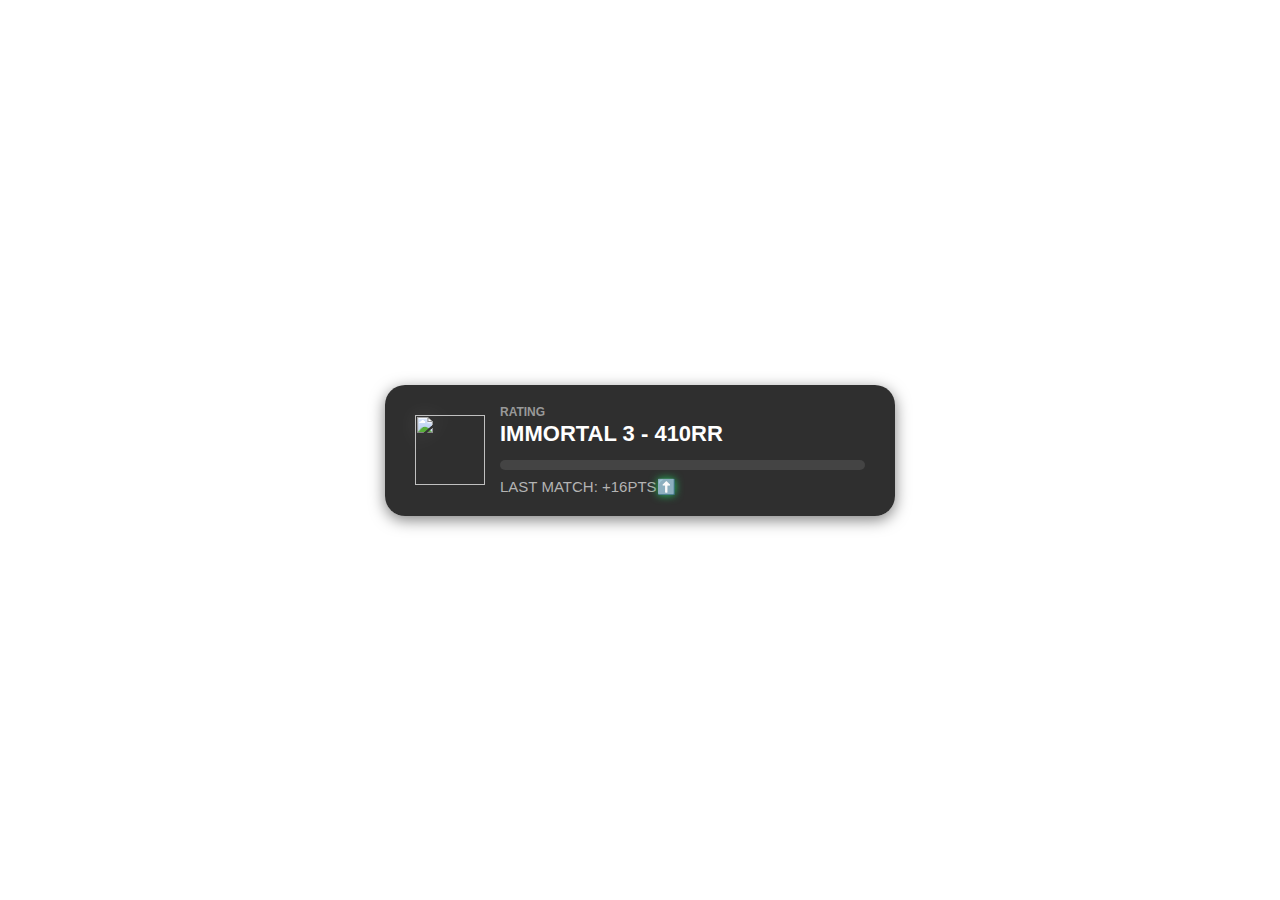
==== overlay-v2.html @ bc20182e "new overlay version" ====
<!DOCTYPE html>
<html lang="en">
  <head>
    <meta name="viewport" content="width=device-width, initial-scale=1.0" />
    <title>Player Stats</title>
    <style>
      @font-face {
        font-family: "Product Sans";
        src: url("./product-sans/Product Sans Bold.ttf") format("truetype");
        font-weight: bold;
        font-style: normal;
      }

      body {
        margin: 0;
        padding: 0;
        font-family: "Roboto", sans-serif;
        background: transparent;
        color: #ffffff;
      }

      .container {
        display: flex;
        align-items: center;
        justify-content: center;
        height: 100vh;
        padding: 20px;
        box-sizing: border-box;
      }

      .stats {
        display: flex;
        align-items: center;
        background: rgba(10, 10, 10, 0.85); /* Dark translucent background */
        border-radius: 20px;
        padding: 20px 30px;
        width: 450px;
        box-shadow: 0 4px 15px rgba(0, 0, 0, 0.5);
      }

      .rank-icon {
        width: 70px;
        height: 70px;
        margin-right: 15px;
        filter: drop-shadow(0 0 10px rgba(255, 255, 255, 0.1));
      }

      .stat {
        display: flex;
        flex-direction: column;
        justify-content: center;
        font-size: 18px;
        color: #ffffff;
        text-align: left;
        flex: 1;
      }

      .solo-rank-wrapper {
        display: flex;
        flex-direction: column;
        margin-bottom: 5px;
      }

      .rating-label {
        font-size: 12px;
        font-weight: bold;
        color: #999;
        margin-bottom: 2px;
      }

      .solo-rank {
        font-size: 22px;
        font-weight: bold;
        color: #ffffff;
      }

      .progress-container {
        position: relative;
        height: 10px;
        width: 100%;
        background: #444;
        border-radius: 5px;
        margin-top: 8px;
        overflow: hidden;
      }

      .progress-bar {
        height: 100%;
        background-color: #22c55e; /* Dynamic color based on rank */
        transition: width 0.4s ease;
      }

      .last-match {
        display: flex;
        align-items: center;
        font-size: 15px;
        margin-top: 8px;
        color: #b3b3b3;
      }

      .last-match img {
        width: 20px;
        height: 20px;
        margin-left: 5px;
      }

      .glow-win {
        color: #22c55e;
        text-shadow: 0 0 8px #22c55e;
      }

      .glow-loss {
        color: red;
        text-shadow: 0 0 8px red;
      }
    </style>
  </head>
  <body>
    <div class="container">
      <div class="stats">
        <img class="rank-icon" id="rankIcon" src="./assets/Unranked.png" />
        <div class="stat">
          <div class="solo-rank-wrapper">
            <span class="rating-label">RATING</span>
            <span class="solo-rank" id="soloRank">IMMORTAL 3 - 410RR</span>
          </div>

          <!-- Progress Bar -->
          <div class="progress-container">
            <div class="progress-bar" id="rankProgress" style="width: 0%"></div>
          </div>

          <!-- Last Match Result -->
          <div class="last-match" id="matchResult">
            LAST MATCH: +16PTS <span class="glow-win">⬆️</span>
          </div>
        </div>
      </div>
    </div>

    <script>
      // Function to extract player ID from URL query parameters
      function getPlayerIdFromUrl() {
        const urlParams = new URLSearchParams(window.location.search);
        return urlParams.get("playerId"); // Get the 'playerId' parameter from the URL
      }

      // Mapping of rank IDs to rank information
      const soloRankMapping = {
        0: { name: "Unranked", image: "Unranked.png", color: "#ffffff" },
        1: { name: "Bronze 1", image: "Bronze_1.png", color: "#8d4f29" },
        2: { name: "Bronze 2", image: "Bronze_2.png", color: "#8d4f29" },
        3: { name: "Bronze 3", image: "Bronze_3.png", color: "#8d4f29" },
        4: { name: "Bronze 4", image: "Bronze_4.png", color: "#8d4f29" },
        5: { name: "Silver 1", image: "Silver_1.png", color: "#bebebe" },
        6: { name: "Silver 2", image: "Silver_2.png", color: "#bebebe" },
        7: { name: "Silver 3", image: "Silver_3.png", color: "#bebebe" },
        8: { name: "Silver 4", image: "Silver_4.png", color: "#bebebe" },
        9: { name: "Gold 1", image: "Gold_1.png", color: "#e39925" },
        10: { name: "Gold 2", image: "Gold_2.png", color: "#e39925" },
        11: { name: "Gold 3", image: "Gold_3.png", color: "#e39925" },
        12: { name: "Gold 4", image: "Gold_4.png", color: "#e39925" },
        13: { name: "Platinum 1", image: "Platinum_1.png", color: "#8ec1e5" },
        14: { name: "Platinum 2", image: "Platinum_2.png", color: "#8ec1e5" },
        15: { name: "Platinum 3", image: "Platinum_3.png", color: "#8ec1e5" },
        16: { name: "Platinum 4", image: "Platinum_4.png", color: "#8ec1e5" },
        17: { name: "Emerald 1", image: "Emerald_1.png", color: "#0e9776" },
        18: { name: "Emerald 2", image: "Emerald_2.png", color: "#0e9776" },
        19: { name: "Emerald 3", image: "Emerald_3.png", color: "#0e9776" },
        20: { name: "Emerald 4", image: "Emerald_4.png", color: "#0e9776" },
        21: { name: "Ruby 1", image: "Ruby_1.png", color: "#e0113a" },
        22: { name: "Ruby 2", image: "Ruby_2.png", color: "#e0113a" },
        23: { name: "Ruby 3", image: "Ruby_3.png", color: "#e0113a" },
        24: { name: "Ruby 4", image: "Ruby_4.png", color: "#e0113a" },
        25: { name: "Diamond 1", image: "Diamond_1.png", color: "#8531eb" },
        26: { name: "Diamond 2", image: "Diamond_2.png", color: "#8531eb" },
        27: { name: "Diamond 3", image: "Diamond_3.png", color: "#8531eb" },
        28: { name: "Diamond 4", image: "Diamond_4.png", color: "#8531eb" },
        29: { name: "Champion", image: "Champion.png", color: "#FFEE58" },
      };

      // Thresholds defining points required for each rank
      const rankThresholds = [
        { name: "Champion", points: 4700 },
        { name: "Diamond 4", points: 4500 },
        { name: "Ruby 1", points: 3100 },
        { name: "Emerald 1", points: 2300 },
        { name: "Gold 1", points: 700 },
        { name: "Silver 1", points: 0 },
      ];

      // Fetch player data from the API
      async function fetchData() {
        const playerId = getPlayerIdFromUrl(); // Get player ID from URL

        if (!playerId) {
          console.error("Player ID not found in URL.");
          return;
        }

        const url = `https://wavescan-production.up.railway.app/api/v1/player/${playerId}/full_profile`;

        try {
          const response = await fetch(url);
          if (!response.ok)
            throw new Error(`HTTP error! status: ${response.status}`);
          const data = await response.json();

          const soloRankPoints = data.stats?.solo_rank_points || 0;
          const soloRankPointsTest = data.stats?.rank_rating || 0;
          const soloRankId = data.stats?.current_solo_rank || 0;
          const soloRankInfo = soloRankMapping[soloRankId] || {
            name: "Unknown",
            image: "Unknown.png",
            color: "#ffffff",
          };

          // Set rank image and label
          document.getElementById(
            "rankIcon"
          ).src = `./assets/${soloRankInfo.image}`;
          document.getElementById(
            "soloRank"
          ).innerHTML = `${soloRankInfo.name} <span style="color: white;">-</span> ${soloRankPointsTest}SR`;
          document.getElementById("soloRank").style.color = soloRankInfo.color;

          // Display the result of the last match
          const latestMatch = data.matches?.[0];
          if (latestMatch) {
            const playerMatchStats = latestMatch.player_team.players.find(
              (player) => player.id === playerId
            );
            const rankDelta = playerMatchStats?.ranked_rating_delta ?? 0;

            // Adjust for the last match result
            const matchResultText =
              rankDelta > 0
                ? `Last Match: <span style="color: #22c55e;">+${rankDelta}</span> <img class="arrow" src="./assets/up_plusplus.webp" alt="Win Arrow">`
                : `Last Match: <span style="color: red;"> ${rankDelta}</span> <img class="arrow" src="./assets/down_plusplus.webp" alt="Loss Arrow">`;

            document.getElementById("matchResult").innerHTML = matchResultText;

            // Adjust the progress bar based on the rank change
            updateProgressBar(
              soloRankPoints + rankDelta,
              soloRankInfo.name,
              soloRankInfo.color
            );
          }
        } catch (error) {
          console.error("Error fetching data:", error);
          document.getElementById("soloRank").textContent =
            "Solo Rank: Error - " + error.message;
          document.getElementById("matchResult").textContent =
            "Last Match: Error - " + error.message;
        }
      }

      function updateProgressBar(soloRankPoints, currentRankName, rankColor) {
        const currentRankIndex = rankThresholds.findIndex(
          (rank) => rank.name === currentRankName
        );
        if (currentRankIndex === -1) return;

        const currentRank = rankThresholds[currentRankIndex];
        const nextRank = rankThresholds[currentRankIndex + 1] || {
          points: soloRankPoints + 1000,
        };

        let progressPercentage =
          ((soloRankPoints - currentRank.points) /
            (nextRank.points - currentRank.points)) *
          100;
        progressPercentage = Math.min(progressPercentage, 100); // Ensure it does not exceed 100%

        const progressBarElement = document.getElementById("rankProgress");

        // Apply width and color to the progress bar
        progressBarElement.style.width = `${progressPercentage}%`;
        progressBarElement.style.backgroundColor = rankColor;

        console.log(
          `Progress bar updated: width = ${progressPercentage}%, color = ${rankColor}`
        );
      }

      // Initialize the fetch process and set a refresh interval
      fetchData();
      setInterval(fetchData, 30000);
    </script>
  </body>
</html>
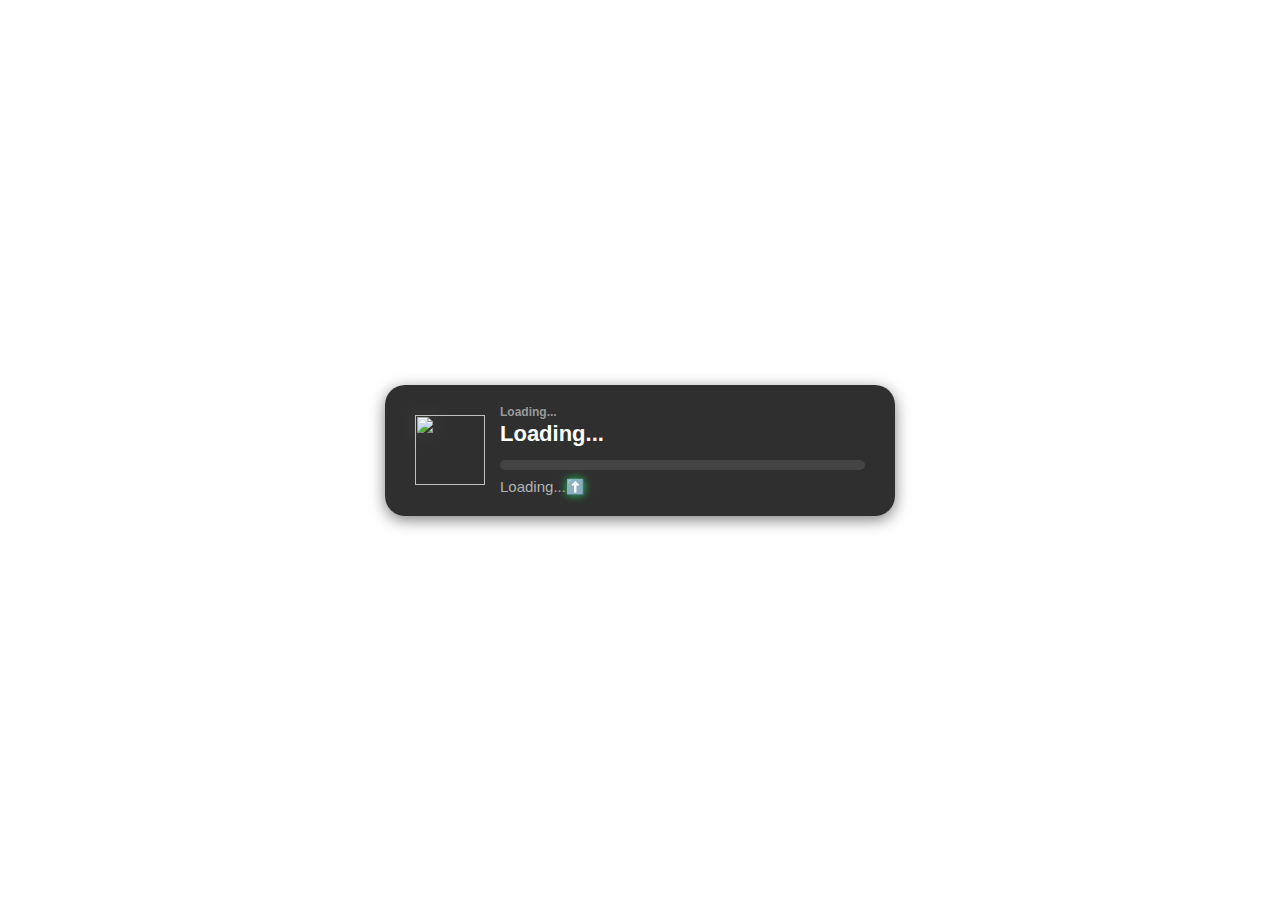
==== commit ab863dcb: "Update overlay-v2.html" ====
--- a/overlay-v2.html
+++ b/overlay-v2.html
@@ -121,8 +121,8 @@
         <img class="rank-icon" id="rankIcon" src="./assets/Unranked.png" />
         <div class="stat">
           <div class="solo-rank-wrapper">
-            <span class="rating-label">RATING</span>
-            <span class="solo-rank" id="soloRank">IMMORTAL 3 - 410RR</span>
+            <span class="rating-label">Loading...</span>
+            <span class="solo-rank" id="soloRank">Loading...</span>
           </div>
 
           <!-- Progress Bar -->
@@ -132,7 +132,7 @@
 
           <!-- Last Match Result -->
           <div class="last-match" id="matchResult">
-            LAST MATCH: +16PTS <span class="glow-win">⬆️</span>
+            Loading... <span class="glow-win">⬆️</span>
           </div>
         </div>
       </div>
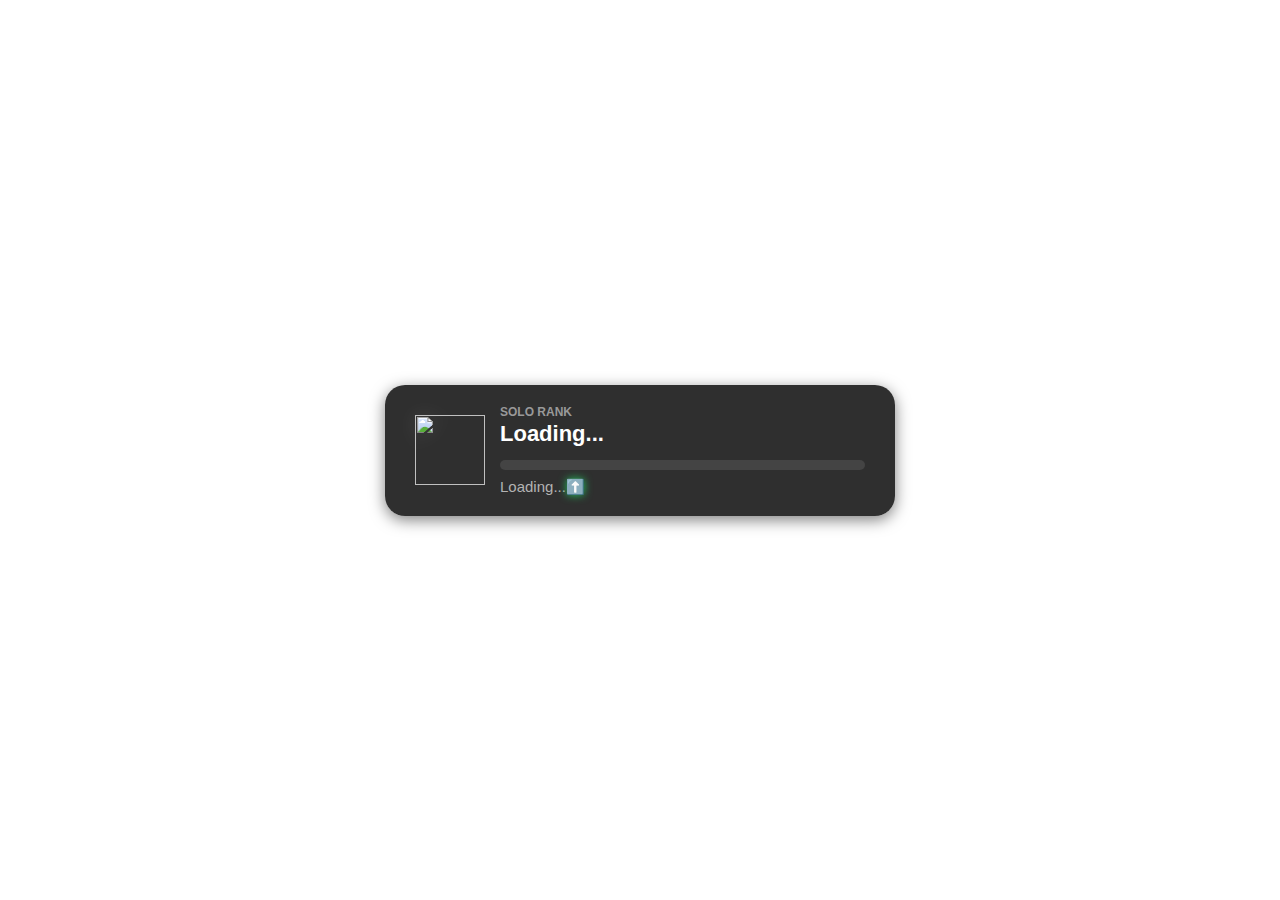
==== commit be1c5079: "test V3 Overlay" ====
--- a/overlay-v2.html
+++ b/overlay-v2.html
@@ -121,16 +121,14 @@
         <img class="rank-icon" id="rankIcon" src="./assets/Unranked.png" />
         <div class="stat">
           <div class="solo-rank-wrapper">
-            <span class="rating-label">Loading...</span>
+            <span class="rating-label">SOLO RANK</span>
             <span class="solo-rank" id="soloRank">Loading...</span>
           </div>
 
-          <!-- Progress Bar -->
           <div class="progress-container">
             <div class="progress-bar" id="rankProgress" style="width: 0%"></div>
           </div>
 
-          <!-- Last Match Result -->
           <div class="last-match" id="matchResult">
             Loading... <span class="glow-win">⬆️</span>
           </div>
@@ -139,7 +137,6 @@
     </div>
 
     <script>
-      // Function to extract player ID from URL query parameters
       function getPlayerIdFromUrl() {
         const urlParams = new URLSearchParams(window.location.search);
         return urlParams.get("playerId"); // Get the 'playerId' parameter from the URL
@@ -191,7 +188,7 @@
 
       // Fetch player data from the API
       async function fetchData() {
-        const playerId = getPlayerIdFromUrl(); // Get player ID from URL
+        const playerId = getPlayerIdFromUrl(); 
 
         if (!playerId) {
           console.error("Player ID not found in URL.");
